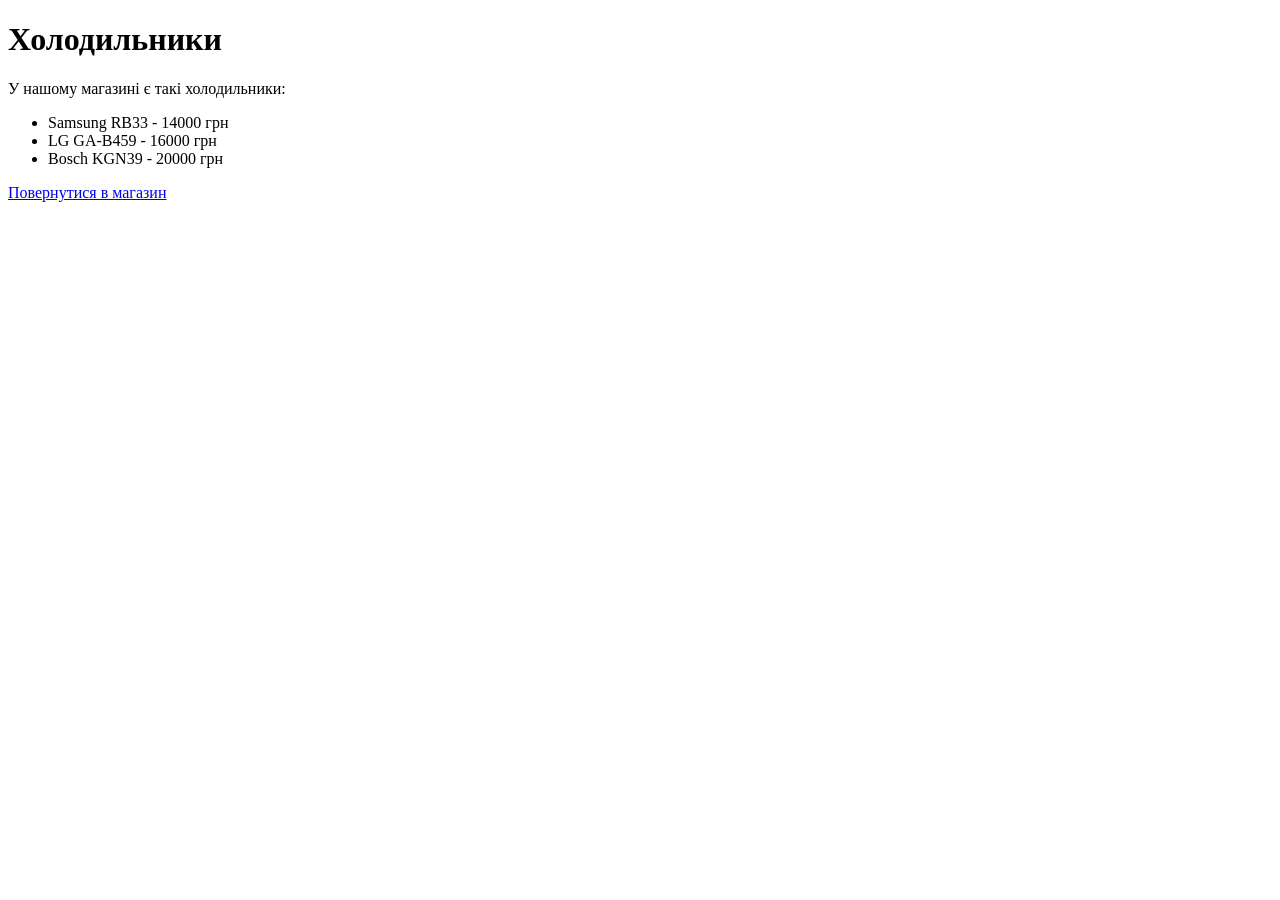
==== holodylnyk.html @ 2d221dd0 "onevers" ====
<!DOCTYPE html>
<html>

<head>
    <meta charset="UTF-8">
    <meta name="author" content="Сєчко Юліан">
    <title>Холодильники - Магазин побутової техніки</title>
</head>

<body>

    <h1>Холодильники</h1>

    <p>У нашому магазині є такі холодильники:</p>
    <ul>
        <li>Samsung RB33 - 14000 грн</li>
        <li>LG GA-B459 - 16000 грн</li>
        <li>Bosch KGN39 - 20000 грн</li>
    </ul>

    <p><a href="index.html">Повернутися в магазин</a></p>

</body>

</html>
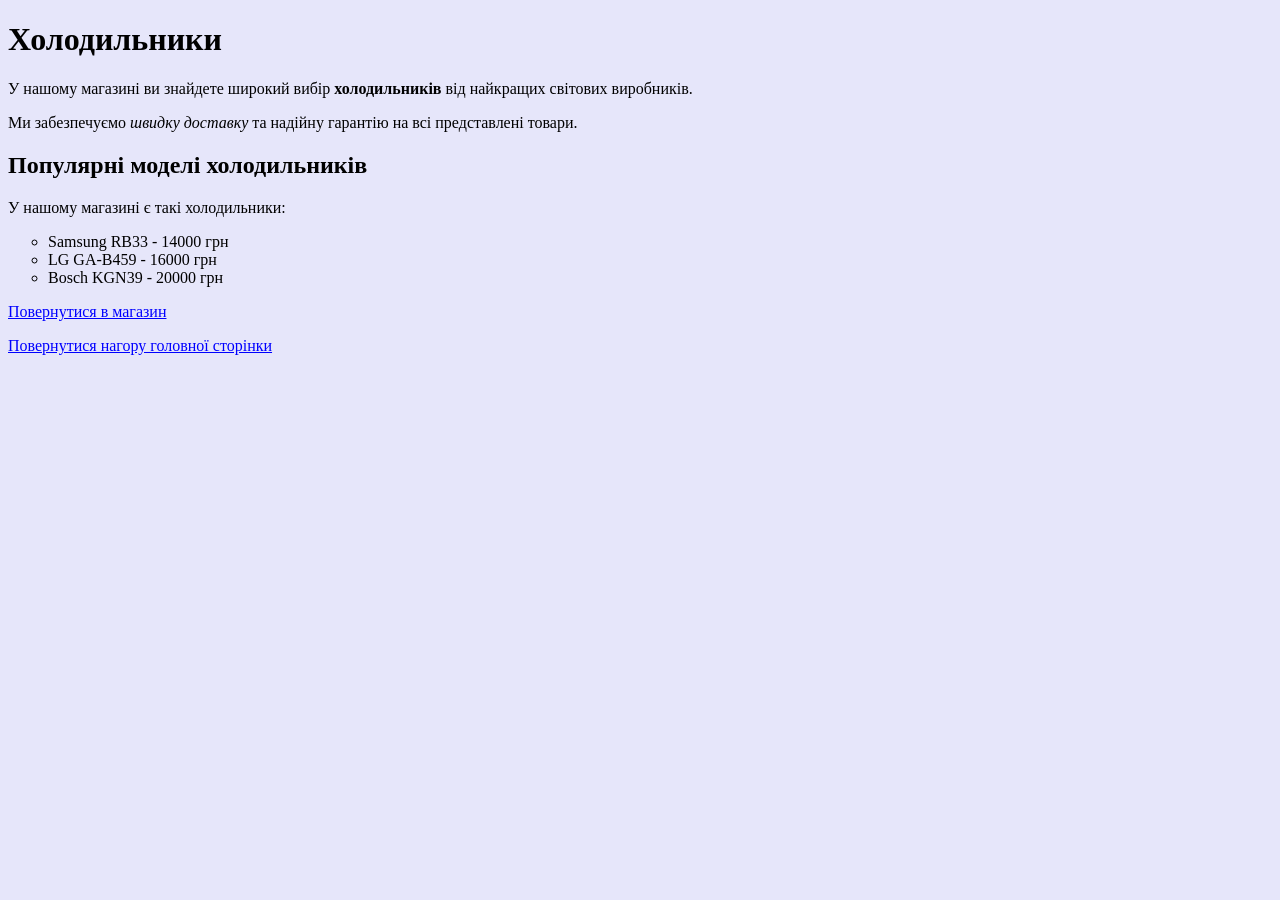
==== commit 1272e9bd: "update1" ====
--- a/holodylnyk.html
+++ b/holodylnyk.html
@@ -7,18 +7,24 @@
     <title>Холодильники - Магазин побутової техніки</title>
 </head>
 
-<body>
+<body bgcolor="#e6e6fa" link="blue" vlink="purple" alink="red">
 
     <h1>Холодильники</h1>
 
+    <p>У нашому магазині ви знайдете широкий вибір <b>холодильників</b> від найкращих світових виробників.</p>
+    <p>Ми забезпечуємо <i>швидку доставку</i> та надійну гарантію на всі представлені товари.</p>
+
+    <h2 id="models">Популярні моделі холодильників</h2>
+
     <p>У нашому магазині є такі холодильники:</p>
-    <ul>
+    <ul type="circle">
         <li>Samsung RB33 - 14000 грн</li>
         <li>LG GA-B459 - 16000 грн</li>
         <li>Bosch KGN39 - 20000 грн</li>
     </ul>
 
     <p><a href="index.html">Повернутися в магазин</a></p>
+    <p><a href="index.html#top">Повернутися нагору головної сторінки</a></p>
 
 </body>
 
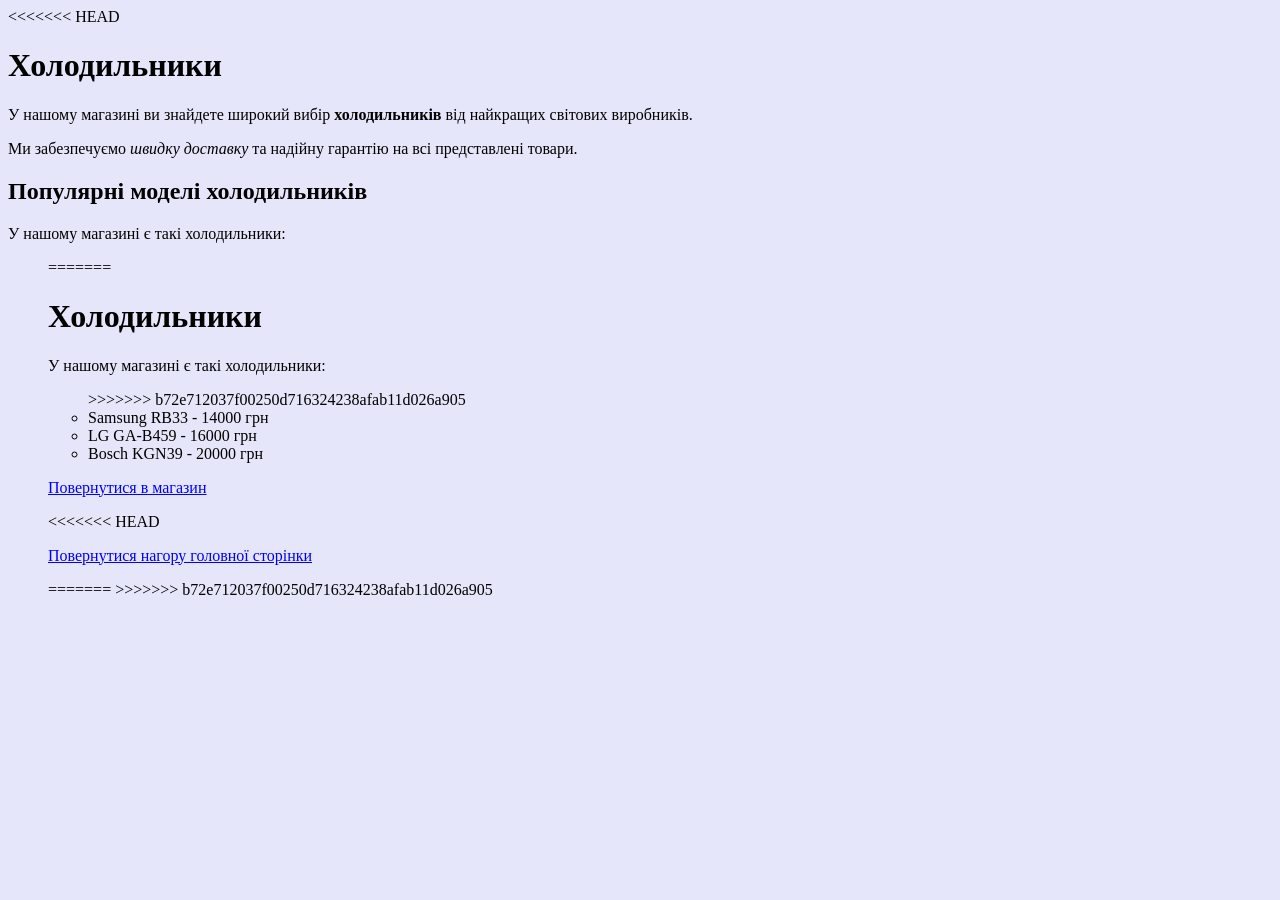
==== commit 1849522c: "Merge branch 'main' of https://github.com/amatimus/OKR" ====
--- a/holodylnyk.html
+++ b/holodylnyk.html
@@ -7,6 +7,7 @@
     <title>Холодильники - Магазин побутової техніки</title>
 </head>
 
+<<<<<<< HEAD
 <body bgcolor="#e6e6fa" link="blue" vlink="purple" alink="red">
 
     <h1>Холодильники</h1>
@@ -18,13 +19,24 @@
 
     <p>У нашому магазині є такі холодильники:</p>
     <ul type="circle">
+=======
+<body>
+
+    <h1>Холодильники</h1>
+
+    <p>У нашому магазині є такі холодильники:</p>
+    <ul>
+>>>>>>> b72e712037f00250d716324238afab11d026a905
         <li>Samsung RB33 - 14000 грн</li>
         <li>LG GA-B459 - 16000 грн</li>
         <li>Bosch KGN39 - 20000 грн</li>
     </ul>
 
     <p><a href="index.html">Повернутися в магазин</a></p>
+<<<<<<< HEAD
     <p><a href="index.html#top">Повернутися нагору головної сторінки</a></p>
+=======
+>>>>>>> b72e712037f00250d716324238afab11d026a905
 
 </body>
 
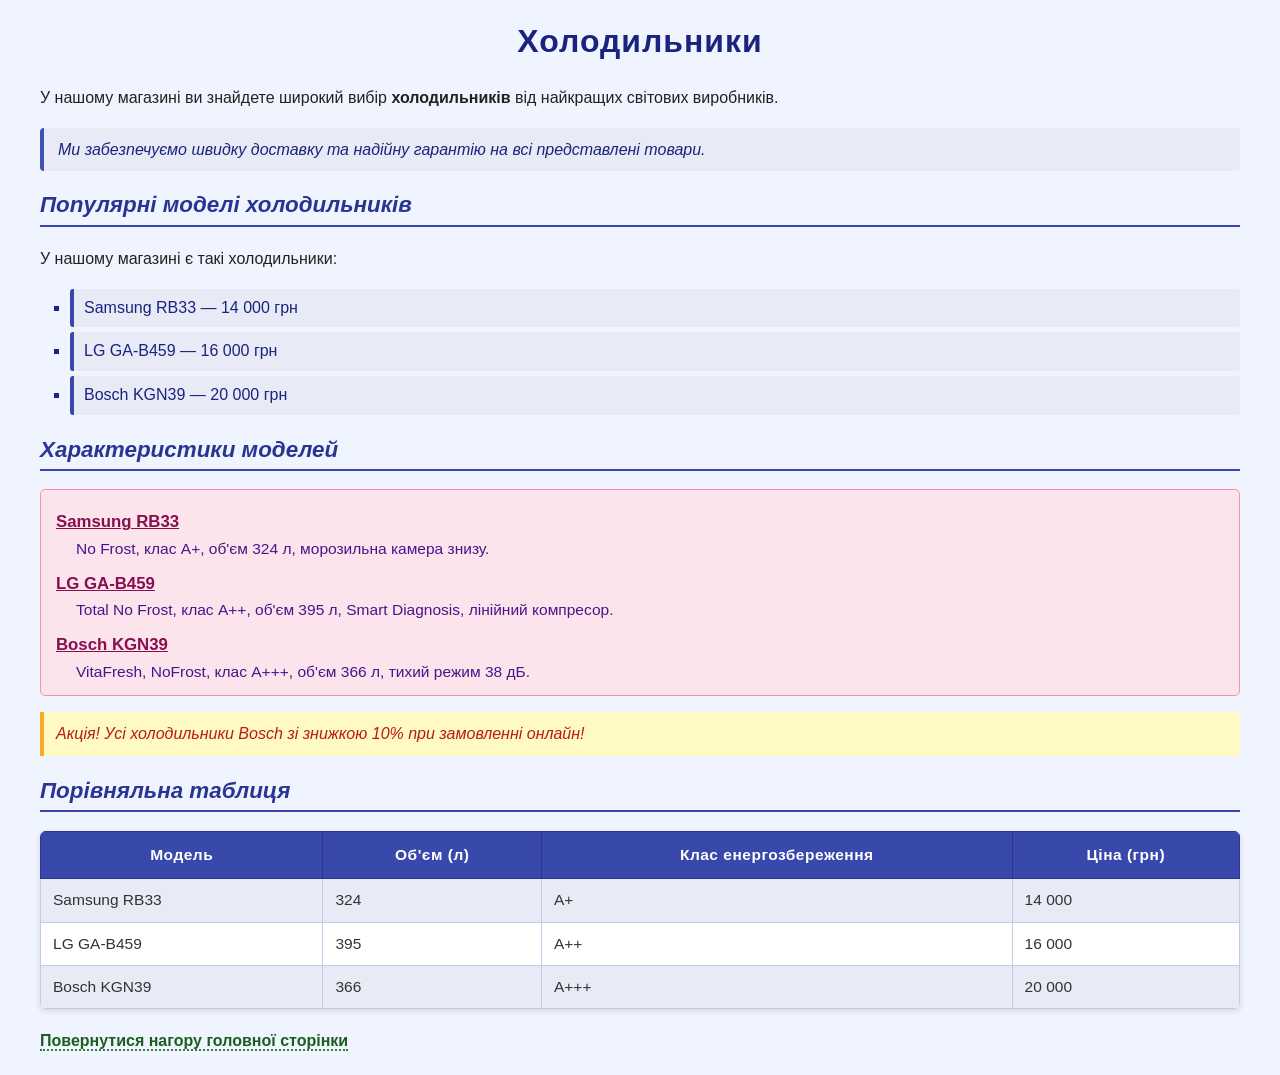
==== commit f0bf6a6d: "підключення CSS" ====
--- a/holodylnyk.html
+++ b/holodylnyk.html
@@ -5,38 +5,87 @@
     <meta charset="UTF-8">
     <meta name="author" content="Сєчко Юліан">
     <title>Холодильники - Магазин побутової техніки</title>
+
+    <link rel="stylesheet" href="styles.css">
+
+    <style>
+        a {
+            color: #1b5e20;
+            text-decoration: none;
+            font-weight: bold;
+            border-bottom: 2px dotted #2e7d32;
+        }
+
+        a:hover {
+            color: #004d40;
+            border-bottom-style: solid;
+        }
+    </style>
 </head>
 
-<<<<<<< HEAD
-<body bgcolor="#e6e6fa" link="blue" vlink="purple" alink="red">
+<body>
 
     <h1>Холодильники</h1>
 
     <p>У нашому магазині ви знайдете широкий вибір <b>холодильників</b> від найкращих світових виробників.</p>
-    <p>Ми забезпечуємо <i>швидку доставку</i> та надійну гарантію на всі представлені товари.</p>
+
+
+    <p
+        style="font-size: 1em; color: #1a237e; background-color: #e8eaf6; padding: 8px 14px; border-left: 4px solid #3f51b5; border-radius: 4px; font-style: italic;">
+        Ми забезпечуємо <i>швидку доставку</i> та надійну гарантію на всі представлені товари.
+    </p>
 
     <h2 id="models">Популярні моделі холодильників</h2>
 
     <p>У нашому магазині є такі холодильники:</p>
-    <ul type="circle">
-=======
-<body>
-
-    <h1>Холодильники</h1>
-
-    <p>У нашому магазині є такі холодильники:</p>
     <ul>
->>>>>>> b72e712037f00250d716324238afab11d026a905
-        <li>Samsung RB33 - 14000 грн</li>
-        <li>LG GA-B459 - 16000 грн</li>
-        <li>Bosch KGN39 - 20000 грн</li>
+        <li>Samsung RB33 — 14 000 грн</li>
+        <li>LG GA-B459 — 16 000 грн</li>
+        <li>Bosch KGN39 — 20 000 грн</li>
     </ul>
 
-    <p><a href="index.html">Повернутися в магазин</a></p>
-<<<<<<< HEAD
+    <h2>Характеристики моделей</h2>
+    <dl>
+        <dt>Samsung RB33</dt>
+        <dd>No Frost, клас A+, об'єм 324 л, морозильна камера знизу.</dd>
+        <dt>LG GA-B459</dt>
+        <dd>Total No Frost, клас A++, об'єм 395 л, Smart Diagnosis, лінійний компресор.</dd>
+        <dt>Bosch KGN39</dt>
+        <dd>VitaFresh, NoFrost, клас A+++, об'єм 366 л, тихий режим 38 дБ.</dd>
+    </dl>
+    <p class="highlight-paragraph">
+        Акція! Усі холодильники Bosch зі знижкою 10% при замовленні онлайн!
+    </p>
+
+    <h2>Порівняльна таблиця</h2>
+    <table>
+        <tr>
+            <th>Модель</th>
+            <th>Об'єм (л)</th>
+            <th>Клас енергозбереження</th>
+            <th>Ціна (грн)</th>
+        </tr>
+        <tr>
+            <td>Samsung RB33</td>
+            <td>324</td>
+            <td>A+</td>
+            <td>14 000</td>
+        </tr>
+        <tr>
+            <td>LG GA-B459</td>
+            <td>395</td>
+            <td>A++</td>
+            <td>16 000</td>
+        </tr>
+        <tr>
+            <td>Bosch KGN39</td>
+            <td>366</td>
+            <td>A+++</td>
+            <td>20 000</td>
+        </tr>
+    </table>
+
     <p><a href="index.html#top">Повернутися нагору головної сторінки</a></p>
-=======
->>>>>>> b72e712037f00250d716324238afab11d026a905
 
 </body>
 
--- a/styles.css
+++ b/styles.css
@@ -0,0 +1,199 @@
+/* ========================================
+   styles.css — Зовнішній таблиця стилів
+   Магазин побутової техніки: ТехноЧарт
+   ======================================== */
+
+/* --- BODY --- */
+body {
+    background-color: #f0f4ff;
+    font-family: Arial, Helvetica, sans-serif;
+    font-size: 16px;
+    color: #222222;
+    line-height: 1.7;
+    margin: 20px 40px;
+}
+
+/* --- ЗАГОЛОВКИ (HN) --- */
+h1 {
+    font-size: 2em;
+    color: #1a237e;
+    font-style: normal;
+    font-weight: bold;
+    line-height: 1.3;
+    text-align: center;
+    letter-spacing: 1px;
+}
+
+h2 {
+    font-size: 1.4em;
+    color: #283593;
+    font-style: italic;
+    line-height: 1.4;
+    text-align: left;
+    border-bottom: 2px solid #3949ab;
+    padding-bottom: 4px;
+}
+
+h3 {
+    font-size: 1.1em;
+    color: #3949ab;
+    text-align: left;
+    line-height: 1.4;
+}
+
+/* --- ПОСИЛАННЯ (зовнішній рівень) --- */
+a {
+    color: #1565c0;
+    text-decoration: underline;
+    font-weight: normal;
+}
+
+a:hover {
+    color: #e53935;
+    text-decoration: none;
+}
+
+a:visited {
+    color: #6a1b9a;
+}
+
+a:active {
+    color: #e53935;
+}
+
+/* --- КЛАС: абзац-виділення --- */
+.highlight-paragraph {
+    color: #b71c1c !important;   /* !important для перевизначення */
+    background-color: #fff9c4;
+    border-left: 4px solid #f9a825;
+    padding: 8px 12px;
+    font-size: 1em;
+    line-height: 1.8;
+    font-style: italic;
+}
+
+/* --- ІДЕНТИФІКАТОР: верхній якір --- */
+#top {
+    margin-top: 0;
+}
+
+/* --- ІДЕНТИФІКАТОР: нижній рядок --- */
+#bottom {
+    text-align: center;
+    color: #555555;
+    font-size: 0.9em;
+    margin-top: 30px;
+    border-top: 1px solid #cccccc;
+    padding-top: 10px;
+}
+
+/* ========================================
+   СТИЛІ ДЛЯ СПИСКІВ
+   ======================================== */
+
+/* --- Маркований список (ul) --- */
+ul {
+    list-style-type: square;
+    margin: 12px 0 12px 30px;
+    padding: 0;
+    color: #1a237e;
+    font-size: 1em;
+    line-height: 1.8;
+}
+
+ul li {
+    background-color: #e8eaf6;
+    margin-bottom: 5px;
+    padding: 5px 10px;
+    border-left: 4px solid #3949ab;
+    border-radius: 3px;
+}
+
+ul li a {
+    color: #1565c0;
+    font-weight: bold;
+}
+
+/* --- Нумерований список (ol) --- */
+ol {
+    list-style-type: decimal;
+    margin: 12px 0 12px 30px;
+    padding: 0;
+    color: #1b5e20;
+    font-size: 1em;
+    line-height: 1.8;
+}
+
+ol li {
+    background-color: #e8f5e9;
+    margin-bottom: 5px;
+    padding: 5px 10px;
+    border-left: 4px solid #2e7d32;
+    border-radius: 3px;
+}
+
+/* --- Список визначень (dl/dt/dd) --- */
+dl {
+    margin: 12px 0;
+    padding: 10px 15px;
+    background-color: #fce4ec;
+    border: 1px solid #f48fb1;
+    border-radius: 5px;
+}
+
+dt {
+    font-weight: bold;
+    font-size: 1.05em;
+    color: #880e4f;
+    margin-top: 8px;
+    text-decoration: underline;
+}
+
+dd {
+    margin-left: 20px;
+    color: #4a148c;
+    font-size: 0.97em;
+    line-height: 1.6;
+}
+
+/* ========================================
+   СТИЛІ ДЛЯ ТАБЛИЦЬ
+   ======================================== */
+
+table {
+    width: 100%;
+    border-collapse: collapse;
+    margin: 18px 0;
+    font-size: 0.97em;
+    background-color: #ffffff;
+    box-shadow: 0 2px 6px rgba(0, 0, 0, 0.12);
+    border-radius: 6px;
+    overflow: hidden;
+}
+
+th {
+    background-color: #3949ab;
+    color: #ffffff;
+    font-size: 1em;
+    font-weight: bold;
+    padding: 10px 14px;
+    text-align: center;
+    border: 1px solid #283593;
+    letter-spacing: 0.5px;
+}
+
+td {
+    padding: 8px 12px;
+    text-align: left;
+    border: 1px solid #c5cae9;
+    color: #333333;
+    vertical-align: top;
+}
+
+tr:nth-child(even) td {
+    background-color: #e8eaf6;
+}
+
+tr:hover td {
+    background-color: #bbdefb;
+}
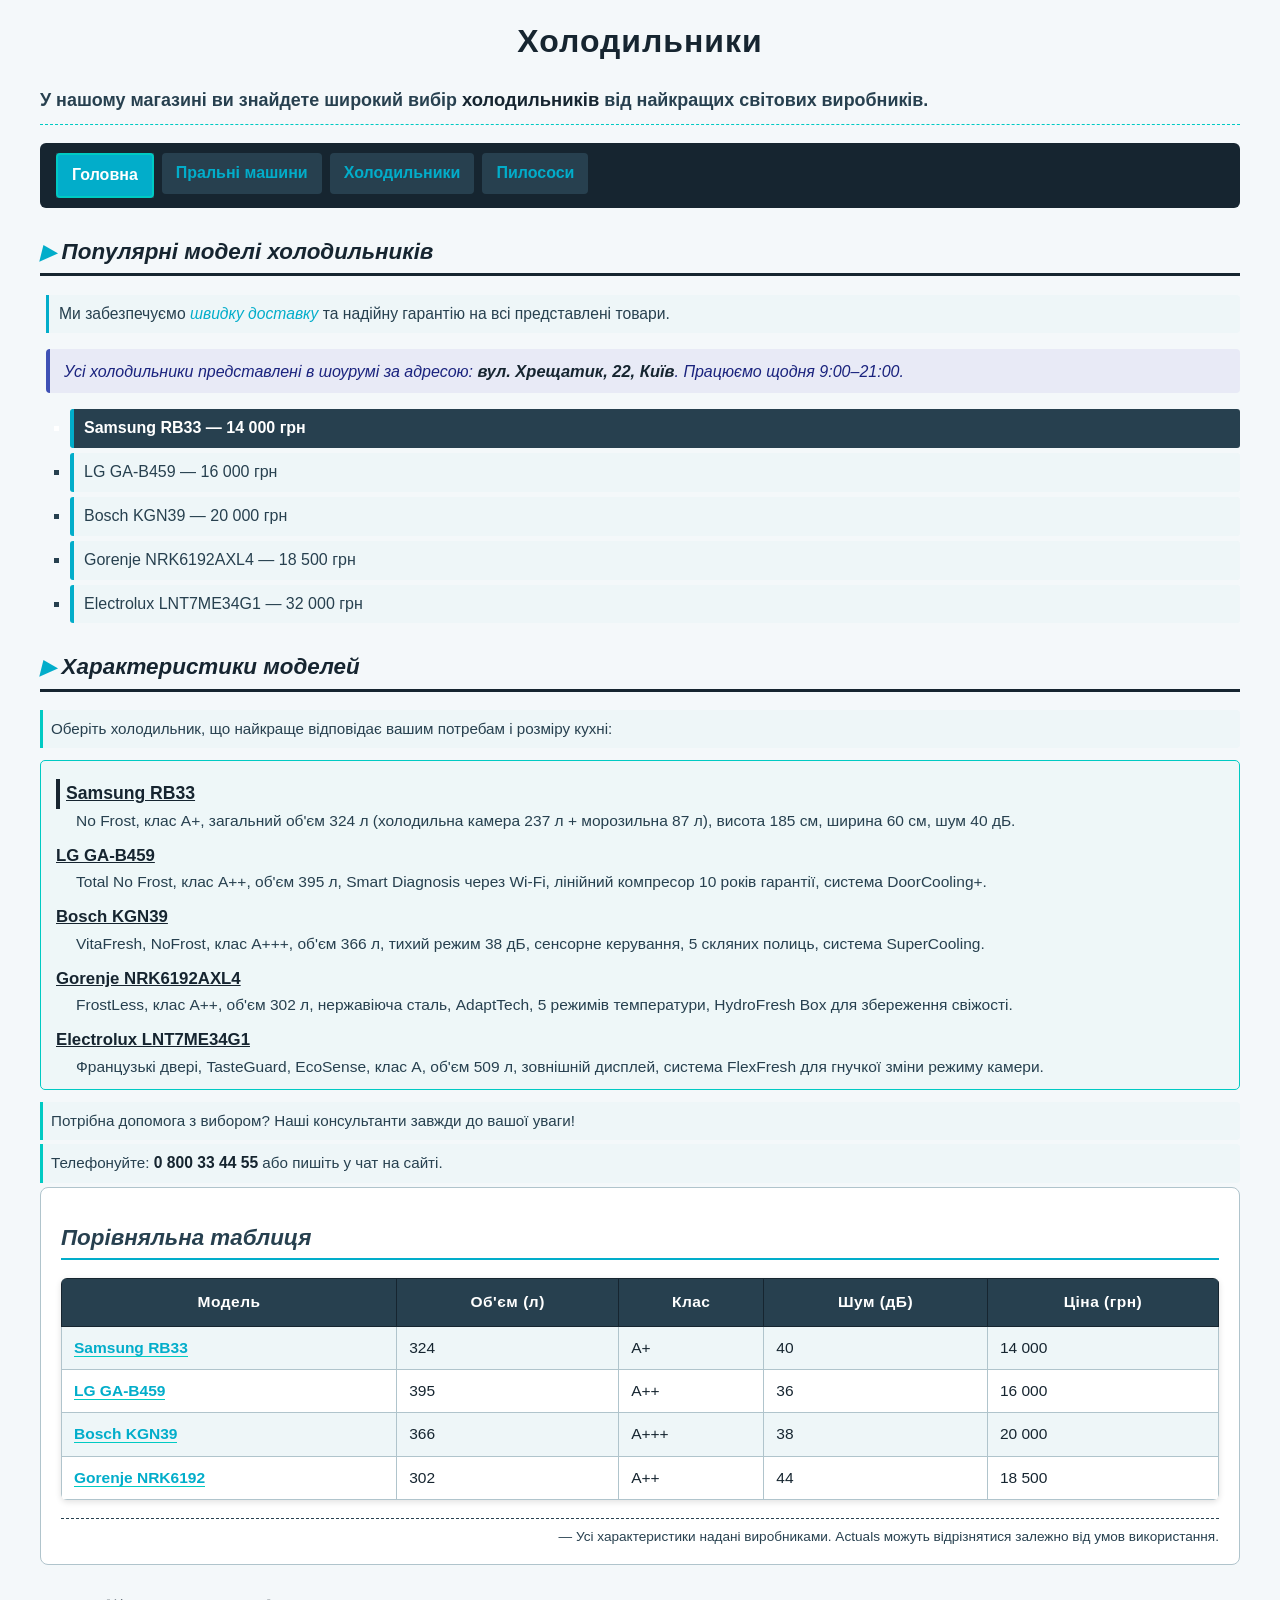
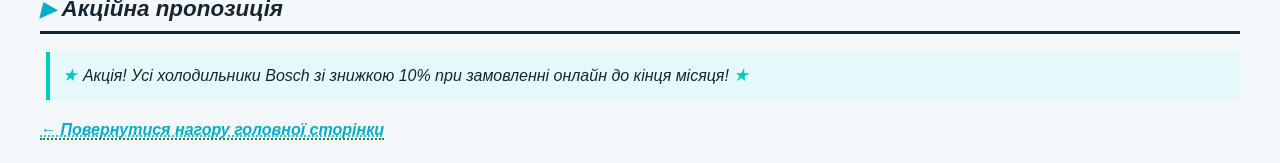
==== commit ecc6cc6c: "laba7" ====
--- a/holodylnyk.html
+++ b/holodylnyk.html
@@ -4,7 +4,7 @@
 <head>
     <meta charset="UTF-8">
     <meta name="author" content="Сєчко Юліан">
-    <title>Холодильники - Магазин побутової техніки</title>
+    <title>Холодильники — ТехноЧарт</title>
 
     <link rel="stylesheet" href="styles.css">
 
@@ -29,63 +29,120 @@
 
     <p>У нашому магазині ви знайдете широкий вибір <b>холодильників</b> від найкращих світових виробників.</p>
 
+    <nav>
+        <ul>
+            <li><a href="index.html">Головна</a></li>
+            <li><a href="pralka.html">Пральні машини</a></li>
+            <li><a href="holodylnyk.html">Холодильники</a></li>
+            <li><a href="pylosos.html">Пилососи</a></li>
+        </ul>
+    </nav>
 
-    <p
-        style="font-size: 1em; color: #1a237e; background-color: #e8eaf6; padding: 8px 14px; border-left: 4px solid #3f51b5; border-radius: 4px; font-style: italic;">
-        Ми забезпечуємо <i>швидку доставку</i> та надійну гарантію на всі представлені товари.
-    </p>
+    <main>
 
-    <h2 id="models">Популярні моделі холодильників</h2>
+        <section>
+            <h2 id="models">Популярні моделі холодильників</h2>
 
-    <p>У нашому магазині є такі холодильники:</p>
-    <ul>
-        <li>Samsung RB33 — 14 000 грн</li>
-        <li>LG GA-B459 — 16 000 грн</li>
-        <li>Bosch KGN39 — 20 000 грн</li>
-    </ul>
+            <p>Ми забезпечуємо <i>швидку доставку</i> та надійну гарантію на всі представлені товари.</p>
 
-    <h2>Характеристики моделей</h2>
-    <dl>
-        <dt>Samsung RB33</dt>
-        <dd>No Frost, клас A+, об'єм 324 л, морозильна камера знизу.</dd>
-        <dt>LG GA-B459</dt>
-        <dd>Total No Frost, клас A++, об'єм 395 л, Smart Diagnosis, лінійний компресор.</dd>
-        <dt>Bosch KGN39</dt>
-        <dd>VitaFresh, NoFrost, клас A+++, об'єм 366 л, тихий режим 38 дБ.</dd>
-    </dl>
-    <p class="highlight-paragraph">
-        Акція! Усі холодильники Bosch зі знижкою 10% при замовленні онлайн!
-    </p>
+            <p
+                style="font-size: 1em; color: #1a237e; background-color: #e8eaf6; padding: 8px 14px; border-left: 4px solid #3f51b5; border-radius: 4px; font-style: italic;">
+                Усі холодильники представлені в шоурумі за адресою: <b>вул. Хрещатик, 22, Київ</b>. Працюємо щодня
+                9:00–21:00.
+            </p>
 
-    <h2>Порівняльна таблиця</h2>
-    <table>
-        <tr>
-            <th>Модель</th>
-            <th>Об'єм (л)</th>
-            <th>Клас енергозбереження</th>
-            <th>Ціна (грн)</th>
-        </tr>
-        <tr>
-            <td>Samsung RB33</td>
-            <td>324</td>
-            <td>A+</td>
-            <td>14 000</td>
-        </tr>
-        <tr>
-            <td>LG GA-B459</td>
-            <td>395</td>
-            <td>A++</td>
-            <td>16 000</td>
-        </tr>
-        <tr>
-            <td>Bosch KGN39</td>
-            <td>366</td>
-            <td>A+++</td>
-            <td>20 000</td>
-        </tr>
-    </table>
+            <ul>
+                <li>Samsung RB33 — 14 000 грн</li>
+                <li>LG GA-B459 — 16 000 грн</li>
+                <li>Bosch KGN39 — 20 000 грн</li>
+                <li>Gorenje NRK6192AXL4 — 18 500 грн</li>
+                <li>Electrolux LNT7ME34G1 — 32 000 грн</li>
+            </ul>
+        </section>
 
-    <p><a href="index.html#top">Повернутися нагору головної сторінки</a></p>
+        <section class="specs-section">
+            <h2>Характеристики моделей</h2>
+
+            <p>Оберіть холодильник, що найкраще відповідає вашим потребам і розміру кухні:</p>
+
+            <dl>
+                <dt>Samsung RB33</dt>
+                <dd>No Frost, клас A+, загальний об'єм 324 л (холодильна камера 237 л + морозильна 87 л), висота 185 см,
+                    ширина 60 см, шум 40 дБ.</dd>
+                <dt>LG GA-B459</dt>
+                <dd>Total No Frost, клас A++, об'єм 395 л, Smart Diagnosis через Wi-Fi, лінійний компресор 10 років
+                    гарантії, система DoorCooling+.</dd>
+                <dt>Bosch KGN39</dt>
+                <dd>VitaFresh, NoFrost, клас A+++, об'єм 366 л, тихий режим 38 дБ, сенсорне керування, 5 скляних полиць,
+                    система SuperCooling.</dd>
+                <dt>Gorenje NRK6192AXL4</dt>
+                <dd>FrostLess, клас A++, об'єм 302 л, нержавіюча сталь, AdaptTech, 5 режимів температури, HydroFresh Box
+                    для збереження свіжості.</dd>
+                <dt>Electrolux LNT7ME34G1</dt>
+                <dd>Французькі двері, TasteGuard, EcoSense, клас A, об'єм 509 л, зовнішній дисплей, система FlexFresh
+                    для гнучкої зміни режиму камери.</dd>
+            </dl>
+
+            <p>Потрібна допомога з вибором? Наші консультанти завжди до вашої уваги!</p>
+            <p>Телефонуйте: <b>0 800 33 44 55</b> або пишіть у чат на сайті.</p>
+        </section>
+
+        <article>
+            <h2>Порівняльна таблиця</h2>
+
+            <table>
+                <tr>
+                    <th>Модель</th>
+                    <th>Об'єм (л)</th>
+                    <th>Клас</th>
+                    <th>Шум (дБ)</th>
+                    <th>Ціна (грн)</th>
+                </tr>
+                <tr>
+                    <td><a href="https://www.samsung.com" target="_blank">Samsung RB33</a></td>
+                    <td>324</td>
+                    <td>A+</td>
+                    <td>40</td>
+                    <td>14 000</td>
+                </tr>
+                <tr>
+                    <td><a href="https://www.lg.com/ua" target="_blank">LG GA-B459</a></td>
+                    <td>395</td>
+                    <td>A++</td>
+                    <td>36</td>
+                    <td>16 000</td>
+                </tr>
+                <tr>
+                    <td><a href="https://www.bosch-home.com" target="_blank">Bosch KGN39</a></td>
+                    <td>366</td>
+                    <td>A+++</td>
+                    <td>38</td>
+                    <td>20 000</td>
+                </tr>
+                <tr>
+                    <td><a href="https://www.gorenje.ua" target="_blank">Gorenje NRK6192</a></td>
+                    <td>302</td>
+                    <td>A++</td>
+                    <td>44</td>
+                    <td>18 500</td>
+                </tr>
+            </table>
+
+            <footer>Усі характеристики надані виробниками. Actuals можуть відрізнятися залежно від умов використання.
+            </footer>
+        </article>
+
+        <section>
+            <h2>Акційна пропозиція</h2>
+
+            <p class="highlight-paragraph">
+                Акція! Усі холодильники Bosch зі знижкою 10% при замовленні онлайн до кінця місяця!
+            </p>
+        </section>
+
+    </main>
+
+    <p><a href="index.html#top">← Повернутися нагору головної сторінки</a></p>
 
 </body>
 
--- a/styles.css
+++ b/styles.css
@@ -1,22 +1,15 @@
-/* ========================================
-   styles.css — Зовнішній таблиця стилів
-   Магазин побутової техніки: ТехноЧарт
-   ======================================== */
-
-/* --- BODY --- */
 body {
-    background-color: #f0f4ff;
+    background-color: #f4f8fa;
     font-family: Arial, Helvetica, sans-serif;
     font-size: 16px;
-    color: #222222;
+    color: #162530;
     line-height: 1.7;
     margin: 20px 40px;
 }
 
-/* --- ЗАГОЛОВКИ (HN) --- */
 h1 {
     font-size: 2em;
-    color: #1a237e;
+    color: #162530;
     font-style: normal;
     font-weight: bold;
     line-height: 1.3;
@@ -26,139 +19,125 @@
 
 h2 {
     font-size: 1.4em;
-    color: #283593;
+    color: #27404f;
     font-style: italic;
     line-height: 1.4;
     text-align: left;
-    border-bottom: 2px solid #3949ab;
+    border-bottom: 2px solid #02adca;
     padding-bottom: 4px;
 }
 
 h3 {
     font-size: 1.1em;
-    color: #3949ab;
+    color: #02adca;
     text-align: left;
     line-height: 1.4;
 }
 
-/* --- ПОСИЛАННЯ (зовнішній рівень) --- */
 a {
-    color: #1565c0;
+    color: #02adca;
     text-decoration: underline;
     font-weight: normal;
 }
 
 a:hover {
-    color: #e53935;
+    color: #00cac3;
     text-decoration: none;
 }
 
 a:visited {
-    color: #6a1b9a;
+    color: #27404f;
 }
 
 a:active {
-    color: #e53935;
-}
-
-/* --- КЛАС: абзац-виділення --- */
+    color: #00cac3;
+}
+
 .highlight-paragraph {
-    color: #b71c1c !important;   /* !important для перевизначення */
-    background-color: #fff9c4;
-    border-left: 4px solid #f9a825;
+    color: #162530 !important;
+    background-color: #e6f9fa;
+    border-left: 4px solid #00cac3;
     padding: 8px 12px;
     font-size: 1em;
     line-height: 1.8;
     font-style: italic;
 }
 
-/* --- ІДЕНТИФІКАТОР: верхній якір --- */
 #top {
     margin-top: 0;
 }
 
-/* --- ІДЕНТИФІКАТОР: нижній рядок --- */
 #bottom {
     text-align: center;
-    color: #555555;
+    color: #27404f;
     font-size: 0.9em;
     margin-top: 30px;
-    border-top: 1px solid #cccccc;
+    border-top: 1px solid #b0c4cc;
     padding-top: 10px;
 }
 
-/* ========================================
-   СТИЛІ ДЛЯ СПИСКІВ
-   ======================================== */
-
-/* --- Маркований список (ul) --- */
 ul {
     list-style-type: square;
     margin: 12px 0 12px 30px;
     padding: 0;
-    color: #1a237e;
+    color: #27404f;
     font-size: 1em;
     line-height: 1.8;
 }
 
 ul li {
-    background-color: #e8eaf6;
+    background-color: #eef6f8;
     margin-bottom: 5px;
     padding: 5px 10px;
-    border-left: 4px solid #3949ab;
+    border-left: 4px solid #02adca;
     border-radius: 3px;
 }
 
 ul li a {
-    color: #1565c0;
-    font-weight: bold;
-}
-
-/* --- Нумерований список (ol) --- */
+    color: #02adca;
+    font-weight: bold;
+}
+
 ol {
     list-style-type: decimal;
     margin: 12px 0 12px 30px;
     padding: 0;
-    color: #1b5e20;
+    color: #162530;
     font-size: 1em;
     line-height: 1.8;
 }
 
 ol li {
-    background-color: #e8f5e9;
+    background-color: #eef6f8;
     margin-bottom: 5px;
     padding: 5px 10px;
-    border-left: 4px solid #2e7d32;
+    border-left: 4px solid #00cac3;
     border-radius: 3px;
 }
 
-/* --- Список визначень (dl/dt/dd) --- */
 dl {
     margin: 12px 0;
     padding: 10px 15px;
-    background-color: #fce4ec;
-    border: 1px solid #f48fb1;
+    background-color: #eef7f8;
+    border: 1px solid #00cac3;
     border-radius: 5px;
 }
 
 dt {
     font-weight: bold;
     font-size: 1.05em;
-    color: #880e4f;
+    color: #162530;
     margin-top: 8px;
     text-decoration: underline;
 }
 
 dd {
     margin-left: 20px;
-    color: #4a148c;
+    color: #27404f;
     font-size: 0.97em;
     line-height: 1.6;
 }
 
-/* ========================================
-   СТИЛІ ДЛЯ ТАБЛИЦЬ
-   ======================================== */
 
 table {
     width: 100%;
@@ -172,28 +151,412 @@
 }
 
 th {
-    background-color: #3949ab;
+    background-color: #27404f;
     color: #ffffff;
     font-size: 1em;
     font-weight: bold;
     padding: 10px 14px;
     text-align: center;
-    border: 1px solid #283593;
+    border: 1px solid #162530;
     letter-spacing: 0.5px;
 }
 
 td {
     padding: 8px 12px;
     text-align: left;
-    border: 1px solid #c5cae9;
-    color: #333333;
+    border: 1px solid #b0c4cc;
+    color: #162530;
     vertical-align: top;
 }
 
 tr:nth-child(even) td {
-    background-color: #e8eaf6;
+    background-color: #eef6f8;
 }
 
 tr:hover td {
-    background-color: #bbdefb;
-}
+    background-color: #d4f1f4;
+}
+
+p a {
+    text-decoration: underline dotted;
+    font-style: italic;
+}
+
+p b {
+    color: #162530;
+    font-size: 1.03em;
+}
+
+p i {
+    color: #02adca;
+}
+
+td a {
+    color: #02adca;
+    text-decoration: none;
+    border-bottom: 1px solid #00cac3;
+    font-weight: bold;
+}
+
+td a:hover {
+    color: #00cac3;
+    border-bottom-color: #02adca;
+}
+
+a img {
+    border: 3px solid transparent;
+    border-radius: 4px;
+    transition: border-color 0.2s;
+    display: block;
+}
+
+a:hover img {
+    border-color: #02adca;
+}
+
+.product-section ul {
+    background-color: #eef6f8;
+    border: 1px solid #00cac3;
+    border-radius: 5px;
+    padding: 8px 12px;
+}
+
+.product-section ul li {
+    border-left-color: #02adca;
+    background-color: #e6f5f7;
+}
+
+.specs-section p {
+    font-size: 0.95em;
+    color: #27404f;
+    margin: 4px 0;
+    padding-left: 8px;
+    border-left: 3px solid #00cac3;
+}
+
+nav>ul {
+    display: flex;
+    flex-wrap: wrap;
+    gap: 8px;
+    list-style: none;
+    margin: 0 0 18px 0;
+    padding: 10px 16px;
+    background-color: #162530;
+    border-radius: 6px;
+}
+
+nav>ul>li {
+    background-color: transparent;
+    border-left: none;
+    padding: 0;
+    margin: 0;
+    border-radius: 0;
+}
+
+nav>ul>li>a {
+    color: #ffffff;
+    text-decoration: none;
+    font-weight: bold;
+    padding: 6px 14px;
+    border-radius: 4px;
+    background-color: #27404f;
+    display: inline-block;
+    transition: background-color 0.2s;
+    border-bottom: none;
+    font-style: normal;
+}
+
+nav>ul>li>a:hover {
+    background-color: #02adca;
+    color: #ffffff;
+}
+
+section>h2 {
+    color: #162530;
+    border-bottom: 3px solid #162530;
+    padding-bottom: 6px;
+    margin-top: 28px;
+}
+
+section>p {
+    margin-left: 6px;
+    padding: 6px 10px;
+    border-left: 3px solid #02adca;
+    background-color: #eef6f8;
+    border-radius: 0 4px 4px 0;
+}
+
+main>article {
+    background-color: #ffffff;
+    border: 1px solid #b0c4cc;
+    border-radius: 8px;
+    padding: 16px 20px;
+    margin-bottom: 20px;
+}
+
+article>footer {
+    font-size: 0.85em;
+    color: #27404f;
+    border-top: 1px dashed #27404f;
+    padding-top: 6px;
+    margin-top: 10px;
+    text-align: right;
+}
+
+h1+p {
+    font-size: 1.12em;
+    color: #27404f;
+    font-weight: bold;
+    margin-top: 4px;
+    border-bottom: 1px dashed #00cac3;
+    padding-bottom: 8px;
+}
+
+h2+p {
+    color: #27404f;
+    margin-top: 2px;
+    font-size: 0.98em;
+}
+
+p+ul {
+    margin-top: 4px;
+}
+
+ul+ol {
+    margin-top: 6px;
+}
+
+h2+dl {
+    border: 2px solid #02adca;
+    background-color: #eef6f8;
+}
+
+h2+table {
+    margin-top: 6px;
+}
+
+h2~h2 {
+    margin-top: 24px;
+}
+
+
+.highlight-paragraph~p {
+    padding-left: 6px;
+    border-left: 2px solid #00cac3;
+}
+
+nav~section {
+    margin-top: 0;
+}
+
+table~table {
+    border-top: 3px solid #02adca;
+    margin-top: 24px;
+}
+
+.order-section~ol {
+    counter-reset: none;
+}
+
+
+a:link {
+    color: #02adca;
+}
+
+a:visited {
+    color: #27404f;
+    text-decoration: none;
+}
+
+a:hover {
+    color: #00cac3;
+    text-decoration: none;
+}
+
+a:active {
+    color: #162530;
+    font-weight: bold;
+}
+
+nav>ul>li:first-child>a {
+    background-color: #02adca;
+    border: 2px solid #00cac3;
+    color: #ffffff;
+}
+
+
+dl>dt:first-child {
+    color: #162530;
+    font-size: 1.1em;
+    border-left: 4px solid #162530;
+    padding-left: 6px;
+}
+
+ul>li:first-child {
+    background-color: #27404f;
+    color: #ffffff;
+    font-weight: bold;
+    border-left-color: #02adca;
+}
+
+ul>li:first-child a {
+    color: #00cac3;
+}
+
+section>h2::before {
+    content: "▶ ";
+    color: #02adca;
+    font-size: 0.9em;
+}
+
+article>footer::before {
+    content: "— ";
+    color: #27404f;
+}
+
+.highlight-paragraph::before {
+    content: "★ ";
+    color: #00cac3;
+    font-size: 1.1em;
+}
+
+.highlight-paragraph::after {
+    content: " ★";
+    color: #00cac3;
+    font-size: 1.1em;
+}
+
+nav>ul>li::after {
+    content: "";
+}
+
+
+.page-wrapper {
+    max-width: 1100px;
+    margin: 0 auto;
+    padding: 0 20px;
+}
+
+.site-header {
+    background: linear-gradient(135deg, #162530 0%, #27404f 100%);
+    color: #ffffff;
+    padding: 20px 24px 16px;
+    border-radius: 8px;
+    margin-bottom: 18px;
+    overflow: hidden;
+}
+
+.site-header h1 {
+    color: #ffffff;
+    margin: 0;
+    text-shadow: 1px 1px 4px rgba(0, 0, 0, 0.4);
+}
+
+.header-badge {
+    position: absolute;
+    top: 12px;
+    right: 16px;
+    background-color: #00cac3;
+    color: #162530;
+    font-weight: bold;
+    font-size: 0.8em;
+    padding: 4px 10px;
+    border-radius: 12px;
+    letter-spacing: 0.5px;
+    text-transform: uppercase;
+}
+
+span.brand-name {
+    color: #00cac3;
+    font-style: italic;
+}
+
+.promo-banner {
+    background-color: #e6f9fa;
+    border: 2px dashed #02adca;
+    border-radius: 6px;
+    padding: 10px 18px;
+    margin-bottom: 16px;
+    font-size: 1.02em;
+    color: #162530;
+}
+
+span.promo-label {
+    font-weight: bold;
+    color: #162530;
+    background-color: #00cac3;
+    padding: 2px 6px;
+    border-radius: 4px;
+    text-transform: uppercase;
+    letter-spacing: 0.5px;
+}
+
+span.promo-price {
+    font-weight: bold;
+    color: #ffffff;
+    background-color: #02adca;
+    padding: 1px 5px;
+    border-radius: 3px;
+}
+
+.product-card-float {
+    position: relative;
+    border: 1px solid #b0c4cc;
+    border-radius: 8px;
+    padding: 14px;
+    background-color: #eef6f8;
+    margin-bottom: 14px;
+    overflow: hidden;
+}
+
+.product-card-float>img {
+    float: left;
+    margin: 0 16px 8px 0;
+    border-radius: 6px;
+    border: 2px solid #02adca;
+}
+
+.float-badge {
+    position: absolute;
+    top: 0;
+    left: 0;
+    background-color: #02adca;
+    color: #ffffff;
+    font-weight: bold;
+    font-size: 0.85em;
+    padding: 4px 10px;
+    border-radius: 0 0 8px 0;
+}
+
+.float-info {
+    overflow: hidden;
+}
+
+.clearfix::after {
+    content: "";
+    display: table;
+    clear: both;
+}
+
+span.product-title {
+    font-weight: bold;
+    color: #162530;
+    font-size: 1.05em;
+}
+
+span.tech-label {
+    display: inline-block;
+    background-color: #e6f5f7;
+    color: #02adca;
+    border: 1px solid #00cac3;
+    border-radius: 4px;
+    padding: 0 5px;
+    font-size: 0.9em;
+    font-weight: bold;
+}
+
+span.price-tag {
+    font-weight: bold;
+    color: #02adca;
+    font-size: 1.05em;
+}
